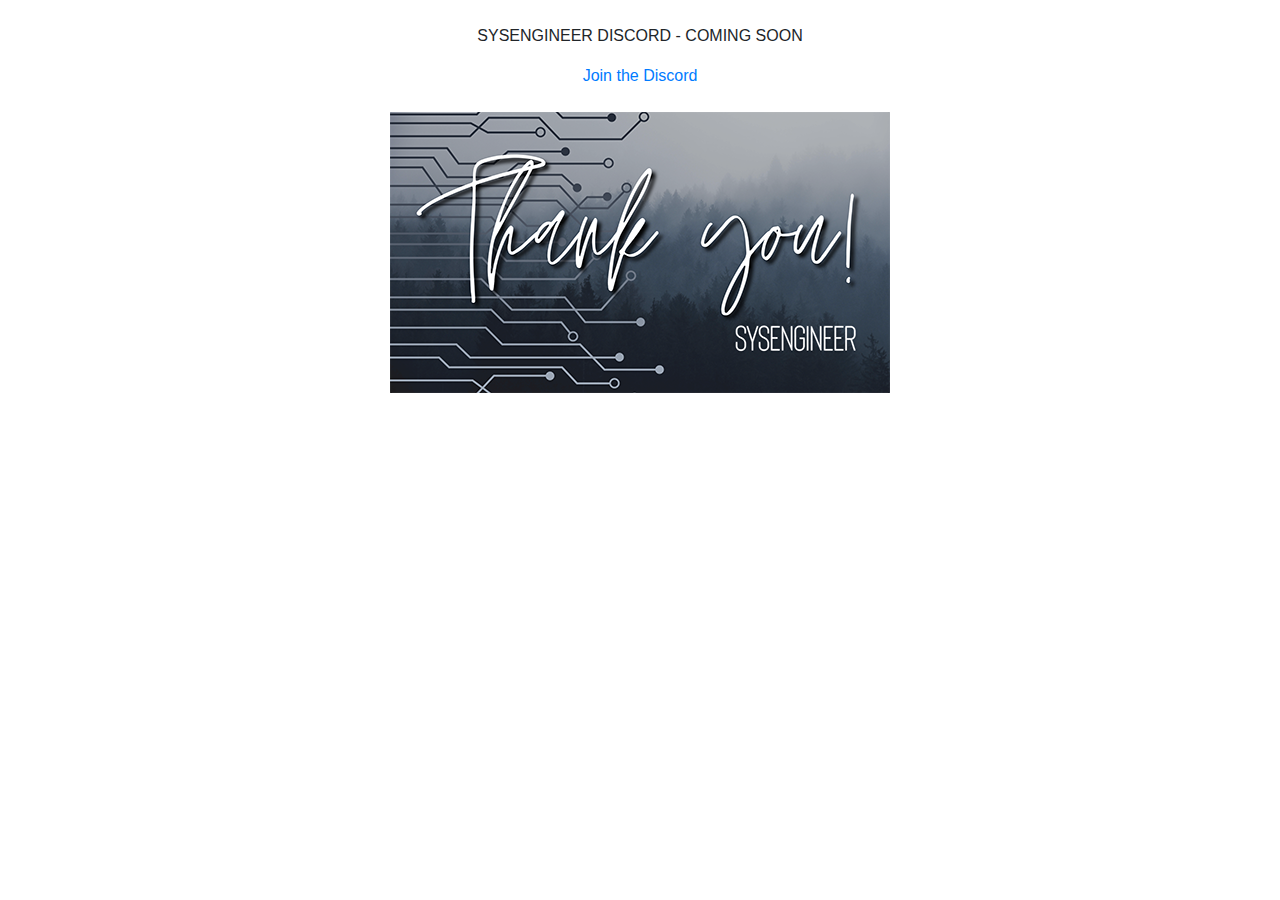
==== index.html @ 19c40f6c "Coming soon page" ====
<!doctype html>
<html lang="en">
  <head>
    <!-- Required meta tags -->
    <meta charset="utf-8">
    <meta name="viewport" content="width=device-width, initial-scale=1, shrink-to-fit=no">

    <!-- Bootstrap CSS -->
    <link rel="stylesheet" href="https://cdn.jsdelivr.net/npm/bootstrap@4.3.1/dist/css/bootstrap.min.css" integrity="sha384-ggOyR0iXCbMQv3Xipma34MD+dH/1fQ784/j6cY/iJTQUOhcWr7x9JvoRxT2MZw1T" crossorigin="anonymous">

    <title>Sysengineer</title>
  </head>
  <body>
    <div class="container">
        <center>
            <br>
      <p>SYSENGINEER DISCORD - COMING SOON</p> 

      <a href="https://discord.gg/RRQqWKDDeR">Join the Discord</a>
      <br> 
      <br>
      <img class="img-fluid"src="images/1.png" alt="sysengineer"/></center>

    </div>
    <!-- Optional JavaScript -->
    <!-- jQuery first, then Popper.js, then Bootstrap JS -->
    <script src="https://code.jquery.com/jquery-3.3.1.slim.min.js" integrity="sha384-q8i/X+965DzO0rT7abK41JStQIAqVgRVzpbzo5smXKp4YfRvH+8abtTE1Pi6jizo" crossorigin="anonymous"></script>
    <script src="https://cdn.jsdelivr.net/npm/popper.js@1.14.7/dist/umd/popper.min.js" integrity="sha384-UO2eT0CpHqdSJQ6hJty5KVphtPhzWj9WO1clHTMGa3JDZwrnQq4sF86dIHNDz0W1" crossorigin="anonymous"></script>
    <script src="https://cdn.jsdelivr.net/npm/bootstrap@4.3.1/dist/js/bootstrap.min.js" integrity="sha384-JjSmVgyd0p3pXB1rRibZUAYoIIy6OrQ6VrjIEaFf/nJGzIxFDsf4x0xIM+B07jRM" crossorigin="anonymous"></script>
  </body>
</html>
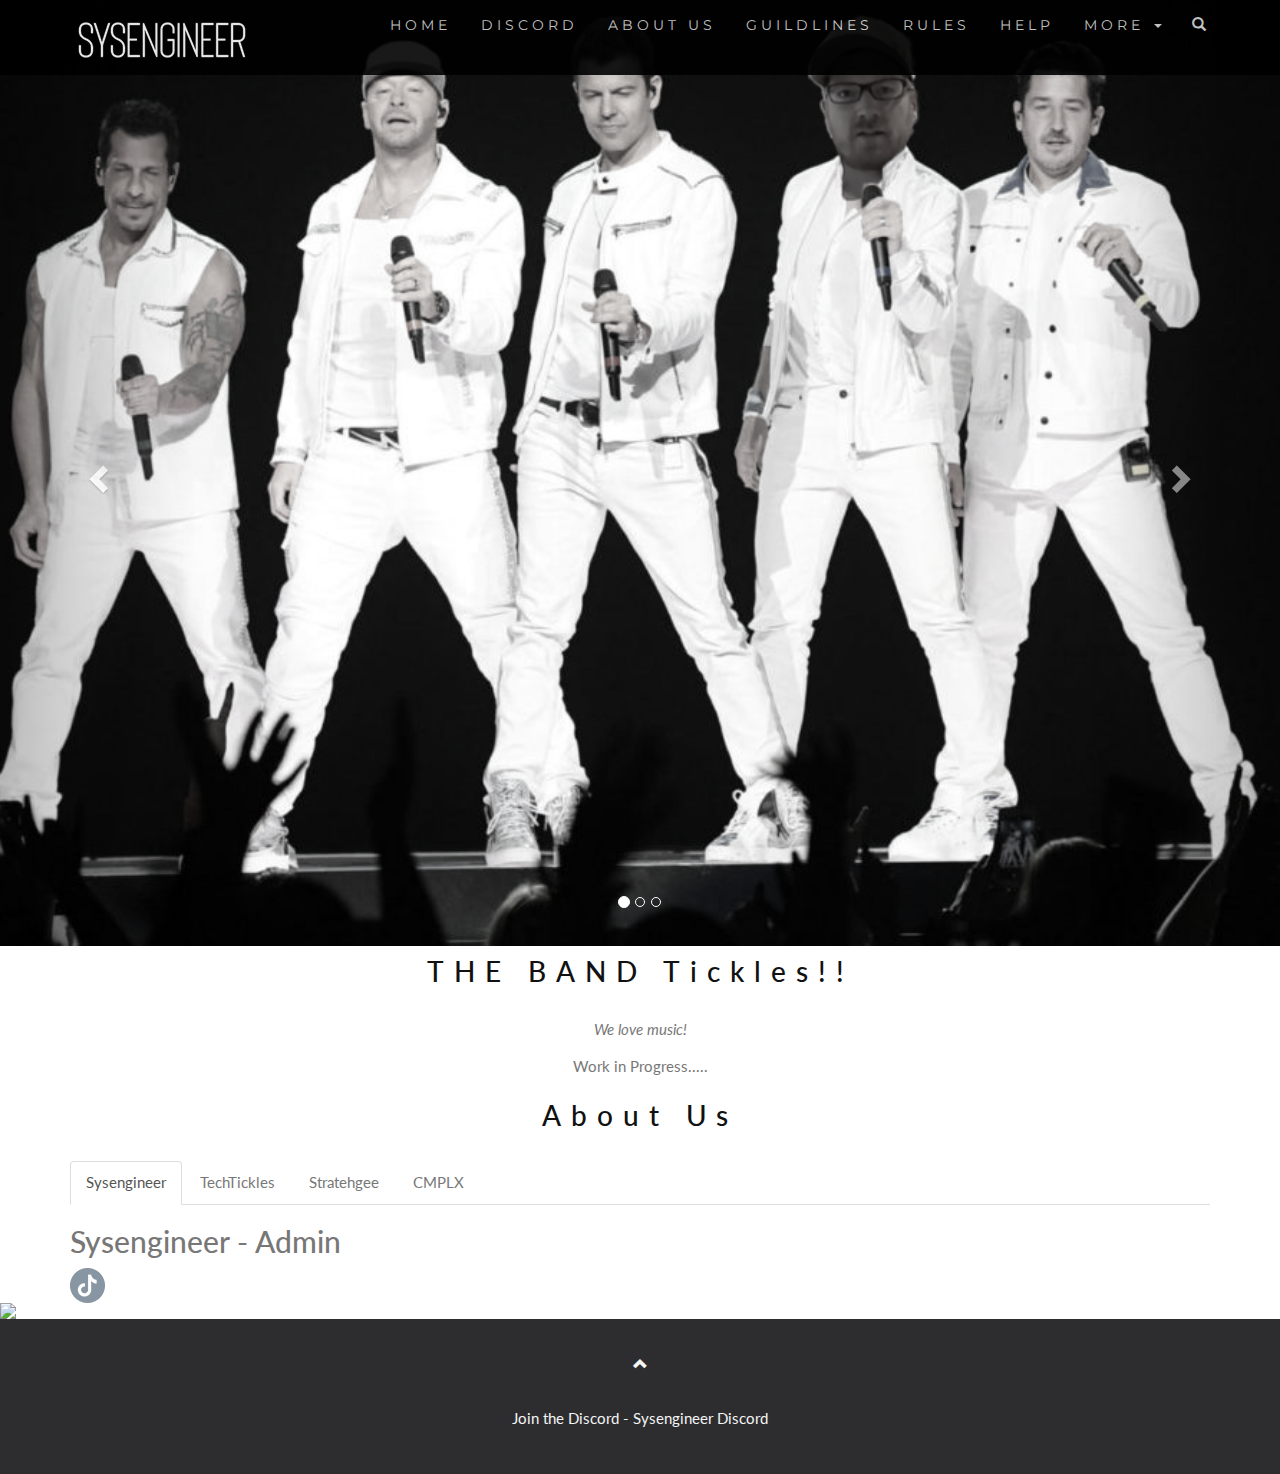
==== commit dfab9fc0: "Updates" ====
--- a/index.html
+++ b/index.html
@@ -1,31 +1,190 @@
-<!doctype html>
+<!DOCTYPE html>
 <html lang="en">
-  <head>
-    <!-- Required meta tags -->
-    <meta charset="utf-8">
-    <meta name="viewport" content="width=device-width, initial-scale=1, shrink-to-fit=no">
+<head>
+  <title>Bootstrap Theme The Band</title>
+  <meta charset="utf-8">
+  <meta name="viewport" content="width=device-width, initial-scale=1">
+  <link rel="stylesheet" href="https://maxcdn.bootstrapcdn.com/bootstrap/3.4.1/css/bootstrap.min.css">
+<link rel="stylesheet" href="site.css"/>
 
-    <!-- Bootstrap CSS -->
-    <link rel="stylesheet" href="https://cdn.jsdelivr.net/npm/bootstrap@4.3.1/dist/css/bootstrap.min.css" integrity="sha384-ggOyR0iXCbMQv3Xipma34MD+dH/1fQ784/j6cY/iJTQUOhcWr7x9JvoRxT2MZw1T" crossorigin="anonymous">
+  <link href="https://fonts.googleapis.com/css?family=Lato" rel="stylesheet" type="text/css">
+  <link href="https://fonts.googleapis.com/css?family=Montserrat" rel="stylesheet" type="text/css">
+  <script src="https://ajax.googleapis.com/ajax/libs/jquery/3.6.0/jquery.min.js"></script>
+  <script src="https://maxcdn.bootstrapcdn.com/bootstrap/3.4.1/js/bootstrap.min.js"></script>
+  <style>
+  
+  </style>
+</head>
+<body id="myPage" data-spy="scroll" data-target=".navbar" data-offset="50">
 
-    <title>Sysengineer</title>
-  </head>
-  <body>
-    <div class="container">
-        <center>
-            <br>
-      <p>SYSENGINEER DISCORD - COMING SOON</p> 
+<nav class="navbar navbar-default navbar-fixed-top ">
+  <div class="container">
+    <div class="navbar-header">
+      <button type="button" class="navbar-toggle" data-toggle="collapse" data-target="#myNavbar">
+        <span class="icon-bar"></span>
+        <span class="icon-bar"></span>
+        <span class="icon-bar"></span>                        
+      </button>
+      <a class="navbar-brand" href="index.html"><img alt="sysengineer logo" class="img-fluid" src="images/logo.png"/></a>
+    </div>
+    <div class="collapse navbar-collapse" id="myNavbar">
+      <ul class="nav navbar-nav navbar-right">
+        <li><a href="index.html">HOME</a></li>
+        <li><a href="https://discord.gg/RRQqWKDDeR">Discord</a></li>
+        <li><a href="#contact">About Us</a></li>
+        <li><a href="">Guildlines</a></li>
+        <li><a href="">Rules</a></li>
+        <li><a href="">Help</a></li>
 
-      <a href="https://discord.gg/RRQqWKDDeR">Join the Discord</a>
-      <br> 
-      <br>
-      <img class="img-fluid"src="images/1.png" alt="sysengineer"/></center>
+
+        <li class="dropdown">
+          <a class="dropdown-toggle" data-toggle="dropdown" href="#">MORE
+          <span class="caret"></span></a>
+          <ul class="dropdown-menu">
+            <li><a href="#">Merchandise</a></li>
+            <li><a href="#">Extras</a></li>
+            <li><a href="#">Media</a></li> 
+          </ul>
+        </li>
+        <li><a href="#"><span class="glyphicon glyphicon-search"></span></a></li>
+      </ul>
+    </div>
+  </div>
+</nav>
+
+<div id="myCarousel" class="carousel slide" data-ride="carousel">
+    <!-- Indicators -->
+    <ol class="carousel-indicators">
+      <li data-target="#myCarousel" data-slide-to="0" class="active"></li>
+      <li data-target="#myCarousel" data-slide-to="1"></li>
+      <li data-target="#myCarousel" data-slide-to="2"></li>
+    </ol>
+
+    <!-- Wrapper for slides -->
+    <div class="carousel-inner" role="listbox">
+      <div class="item active">
+        <img src="images/techtickles.png" alt="Tech Tickles" width="1200" height="700">
+        <div class="carousel-caption">
+
+        </div>      
+      </div>
+
+      <div class="item">
+        <img src="images/techtickles.png" alt="Tech Tickles" width="1200" height="700">
+        <div class="carousel-caption">
+
+        </div>      
+      </div>
+    
+      <div class="item">
+        <img src="images/techtickles.png" alt="Tech Tickles" width="1200" height="700">
+        <div class="carousel-caption">
+
+        </div>      
+      </div>
+    </div>
+
+    <!-- Left and right controls -->
+    <a class="left carousel-control" href="#myCarousel" role="button" data-slide="prev">
+      <span class="glyphicon glyphicon-chevron-left" aria-hidden="true"></span>
+      <span class="sr-only">Previous</span>
+    </a>
+    <a class="right carousel-control" href="#myCarousel" role="button" data-slide="next">
+      <span class="glyphicon glyphicon-chevron-right" aria-hidden="true"></span>
+      <span class="sr-only">Next</span>
+    </a>
+</div>
+
+<!-- Container (The Band Section) -->
+<div id="band" class="container text-center">
+  <h3>THE BAND Tickles!!</h3>
+  <p><em>We love music!</em></p>
+ <p>Work in Progress.....</p>
+
+
+</div>
+
+
+
+<!-- Container (Contact Section) -->
+<div id="contact" class="container">
+
+  <h3 class="text-center">About Us</h3>  
+  <ul class="nav nav-tabs">
+    <li class="active"><a data-toggle="tab" href="#home">Sysengineer</a></li>
+    <li><a data-toggle="tab" href="#menu1">TechTickles</a></li>
+    <li><a data-toggle="tab" href="#menu2">Stratehgee</a></li>
+    <li><a data-toggle="tab" href="#menu3">CMPLX</a></li>
+
+    
+  </ul>
+
+  <div class="tab-content">
+    <div id="home" class="tab-pane fade in active">
+      <h2>Sysengineer - Admin</h2>
+      <a href="https://www.tiktok.com/@sysengineer"><img class="staff" alt="tiktok" src="images/tiktok.png"></a>
 
     </div>
-    <!-- Optional JavaScript -->
-    <!-- jQuery first, then Popper.js, then Bootstrap JS -->
-    <script src="https://code.jquery.com/jquery-3.3.1.slim.min.js" integrity="sha384-q8i/X+965DzO0rT7abK41JStQIAqVgRVzpbzo5smXKp4YfRvH+8abtTE1Pi6jizo" crossorigin="anonymous"></script>
-    <script src="https://cdn.jsdelivr.net/npm/popper.js@1.14.7/dist/umd/popper.min.js" integrity="sha384-UO2eT0CpHqdSJQ6hJty5KVphtPhzWj9WO1clHTMGa3JDZwrnQq4sF86dIHNDz0W1" crossorigin="anonymous"></script>
-    <script src="https://cdn.jsdelivr.net/npm/bootstrap@4.3.1/dist/js/bootstrap.min.js" integrity="sha384-JjSmVgyd0p3pXB1rRibZUAYoIIy6OrQ6VrjIEaFf/nJGzIxFDsf4x0xIM+B07jRM" crossorigin="anonymous"></script>
-  </body>
-</html>+    <div id="menu1" class="tab-pane fade">
+      <h2>Tech Tickles - Admin</h2>
+      
+      <a href="https://www.tiktok.com/@tech_tickles"><img class="staff" alt="tiktok" src="images/tiktok.png"></a>
+    </div>
+    <div id="menu2" class="tab-pane fade">
+      <h2>Stratehgee - Mod</h2>
+      <a href="https://www.tiktok.com/@stratehgee"><img class="staff" alt="tiktok" src="images/tiktok.png"></a>
+
+    </div>
+    <div id="menu3" class="tab-pane fade">
+      <h2>Cmplx - Mod</h2>
+      <a href="https://www.tiktok.com/@cmplx_fl"><img class="staff" alt="tiktok" src="images/tiktok.png"></a>
+
+
+    </div>
+  </div>
+</div>
+
+<!-- Image of location/map -->
+<img src="map.jpg" class="img-responsive" style="width:100%">
+
+<!-- Footer -->
+<footer class="text-center">
+  <a class="up-arrow" href="#myPage" data-toggle="tooltip" title="TO TOP">
+    <span class="glyphicon glyphicon-chevron-up"></span>
+  </a><br><br>
+  <p>Join the Discord - <a href="https://discord.gg/RRQqWKDDeR" data-toggle="tooltip" >Sysengineer Discord</a></p> 
+</footer>
+
+<script>
+$(document).ready(function(){
+  // Initialize Tooltip
+  $('[data-toggle="tooltip"]').tooltip(); 
+  
+  // Add smooth scrolling to all links in navbar + footer link
+  $(".navbar a, footer a[href='#myPage']").on('click', function(event) {
+
+    // Make sure this.hash has a value before overriding default behavior
+    if (this.hash !== "") {
+
+      // Prevent default anchor click behavior
+      event.preventDefault();
+
+      // Store hash
+      var hash = this.hash;
+
+      // Using jQuery's animate() method to add smooth page scroll
+      // The optional number (900) specifies the number of milliseconds it takes to scroll to the specified area
+      $('html, body').animate({
+        scrollTop: $(hash).offset().top
+      }, 900, function(){
+   
+        // Add hash (#) to URL when done scrolling (default click behavior)
+        window.location.hash = hash;
+      });
+    } // End if
+  });
+})
+</script>
+
+</body>
+</html>
--- a/site.css
+++ b/site.css
@@ -0,0 +1,161 @@
+body {
+    font: 400 15px/1.8 Lato, sans-serif;
+    color: #777;
+  }
+  h3, h4 {
+    margin: 10px 0 30px 0;
+    letter-spacing: 10px;      
+    font-size: 28px;
+    color: #111;
+  }
+
+  .person {
+    border: 10px solid transparent;
+    margin-bottom: 25px;
+    width: 80%;
+    height: 80%;
+    opacity: 0.7;
+  }
+  .person:hover {
+    border-color: #f1f1f1;
+  }
+  .carousel-inner img {
+    -webkit-filter: grayscale(90%);
+    filter: grayscale(90%); /* make all photos black and white */ 
+    width: 100%; /* Set width to 100% */
+    margin: auto;
+  }
+  .carousel-caption h3 {
+    color: #fff !important;
+  }
+  @media (max-width: 600px) {
+    .carousel-caption {
+      display: none; /* Hide the carousel text when the screen is less than 600 pixels wide */
+    }
+  }
+  .bg-1 {
+    background: #2d2d30;
+    color: #bdbdbd;
+  }
+  .bg-1 h3 {color: #fff;}
+  .bg-1 p {font-style: italic;}
+  .list-group-item:first-child {
+    border-top-right-radius: 0;
+    border-top-left-radius: 0;
+  }
+  .list-group-item:last-child {
+    border-bottom-right-radius: 0;
+    border-bottom-left-radius: 0;
+  }
+  .thumbnail {
+    padding: 0 0 15px 0;
+    border: none;
+    border-radius: 0;
+  }
+  .thumbnail p {
+    margin-top: 15px;
+    color: #555;
+  }
+  .btn {
+    padding: 10px 20px;
+    background-color: #333;
+    color: #f1f1f1;
+    border-radius: 0;
+    transition: .2s;
+  }
+  .btn:hover, .btn:focus {
+    border: 1px solid #333;
+    background-color: #fff;
+    color: #000;
+  }
+  .modal-header, h4, .close {
+    background-color: #333;
+    color: #fff !important;
+    text-align: center;
+    font-size: 30px;
+  }
+  .modal-header, .modal-body {
+    padding: 40px 50px;
+  }
+  .nav-tabs li a {
+    color: #777;
+    padding-top:10px;
+  }
+
+  .navbar {
+    font-family: Montserrat, sans-serif;
+    margin-bottom: 0;
+    background-color: #000;
+    border: 0;
+    font-size: 11px !important;
+    letter-spacing: 4px;
+    opacity: 0.9;
+    height:75px;
+  }
+  .navbar li a, .navbar .navbar-brand { 
+    color: #d5d5d5 !important;
+    text-transform: uppercase;
+    font-size:14px;
+  }
+  .navbar-nav li a:hover {
+    color: #fff !important;
+  }
+  .navbar-nav li.active a {
+    color: #fff !important;
+    background-color: #535d68 !important;
+  }
+  .navbar-default .navbar-toggle {
+    border-color: transparent;
+  }
+
+  @media (max-width: 600px) {
+    
+    .navbar-nav {
+        background-color:white;
+
+    }
+    .navbar li a, .navbar .navbar-brand { 
+        color: #000 !important;
+        border:none;
+      }
+    .navbar-nav li a:hover {
+        color: #000 !important;
+
+      }
+  }
+
+
+
+  .staff:hover {
+    -webkit-filter: invert(100%);
+    filter: invert(100%);
+  }
+
+  .open .dropdown-toggle {
+    color: #fff;
+    background-color: #555 !important;
+  }
+  .dropdown-menu li a {
+    color: #000 !important;
+  }
+  .dropdown-menu li a:hover {
+    background-color:#8896a4 !important;
+  }
+  footer {
+    background-color: #2d2d30;
+    color: #f5f5f5;
+    padding: 32px;
+  }
+  footer a {
+    color: #f5f5f5;
+  }
+  footer a:hover {
+    color: #777;
+    text-decoration: none;
+  }  
+  .form-control {
+    border-radius: 0;
+  }
+  textarea {
+    resize: none;
+  }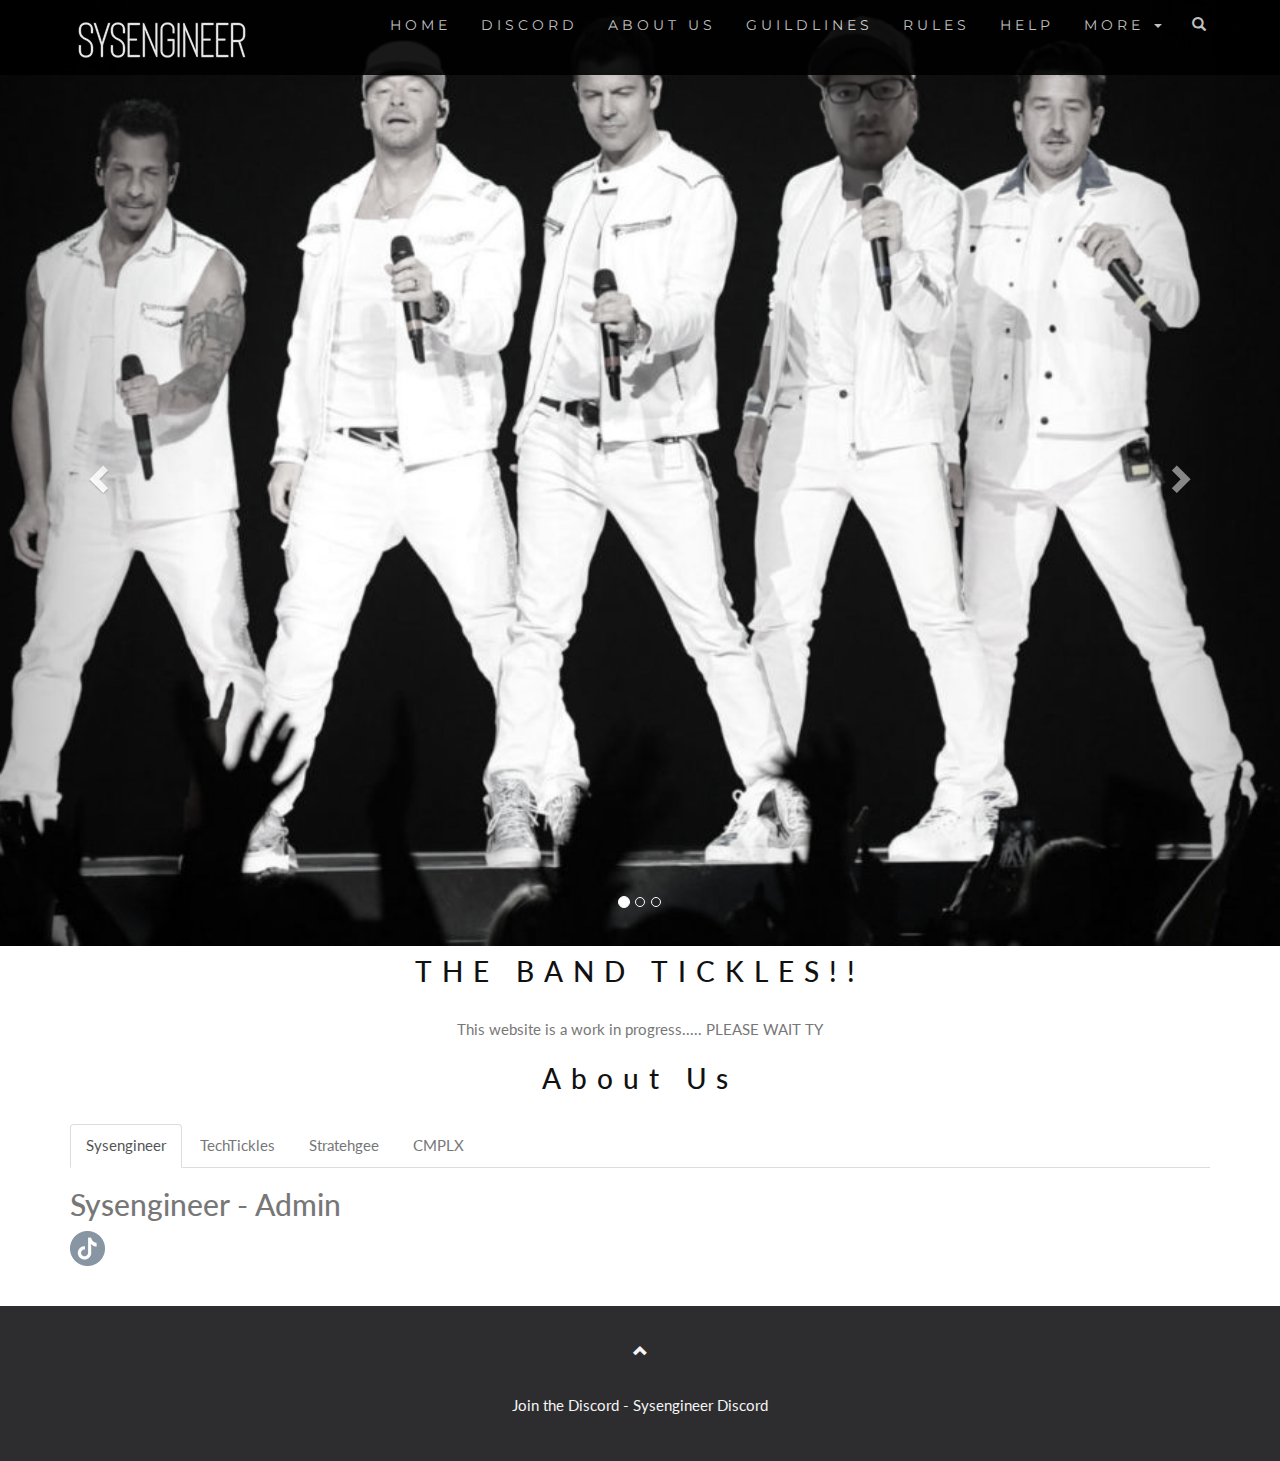
==== commit 8eceaa88: "Update index.html" ====
--- a/index.html
+++ b/index.html
@@ -1,7 +1,7 @@
 <!DOCTYPE html>
 <html lang="en">
 <head>
-  <title>Bootstrap Theme The Band</title>
+  <title>Sysengineer Discord</title>
   <meta charset="utf-8">
   <meta name="viewport" content="width=device-width, initial-scale=1">
   <link rel="stylesheet" href="https://maxcdn.bootstrapcdn.com/bootstrap/3.4.1/css/bootstrap.min.css">
@@ -97,9 +97,8 @@
 
 <!-- Container (The Band Section) -->
 <div id="band" class="container text-center">
-  <h3>THE BAND Tickles!!</h3>
-  <p><em>We love music!</em></p>
- <p>Work in Progress.....</p>
+  <h3>THE BAND TICKLES!!</h3>
+ <p>This website is a work in progress..... PLEASE WAIT TY</p>
 
 
 </div>
@@ -107,7 +106,7 @@
 
 
 <!-- Container (Contact Section) -->
-<div id="contact" class="container">
+<div id="contact" class="container" style="padding-bottom:40px;">
 
   <h3 class="text-center">About Us</h3>  
   <ul class="nav nav-tabs">
@@ -144,8 +143,6 @@
   </div>
 </div>
 
-<!-- Image of location/map -->
-<img src="map.jpg" class="img-responsive" style="width:100%">
 
 <!-- Footer -->
 <footer class="text-center">
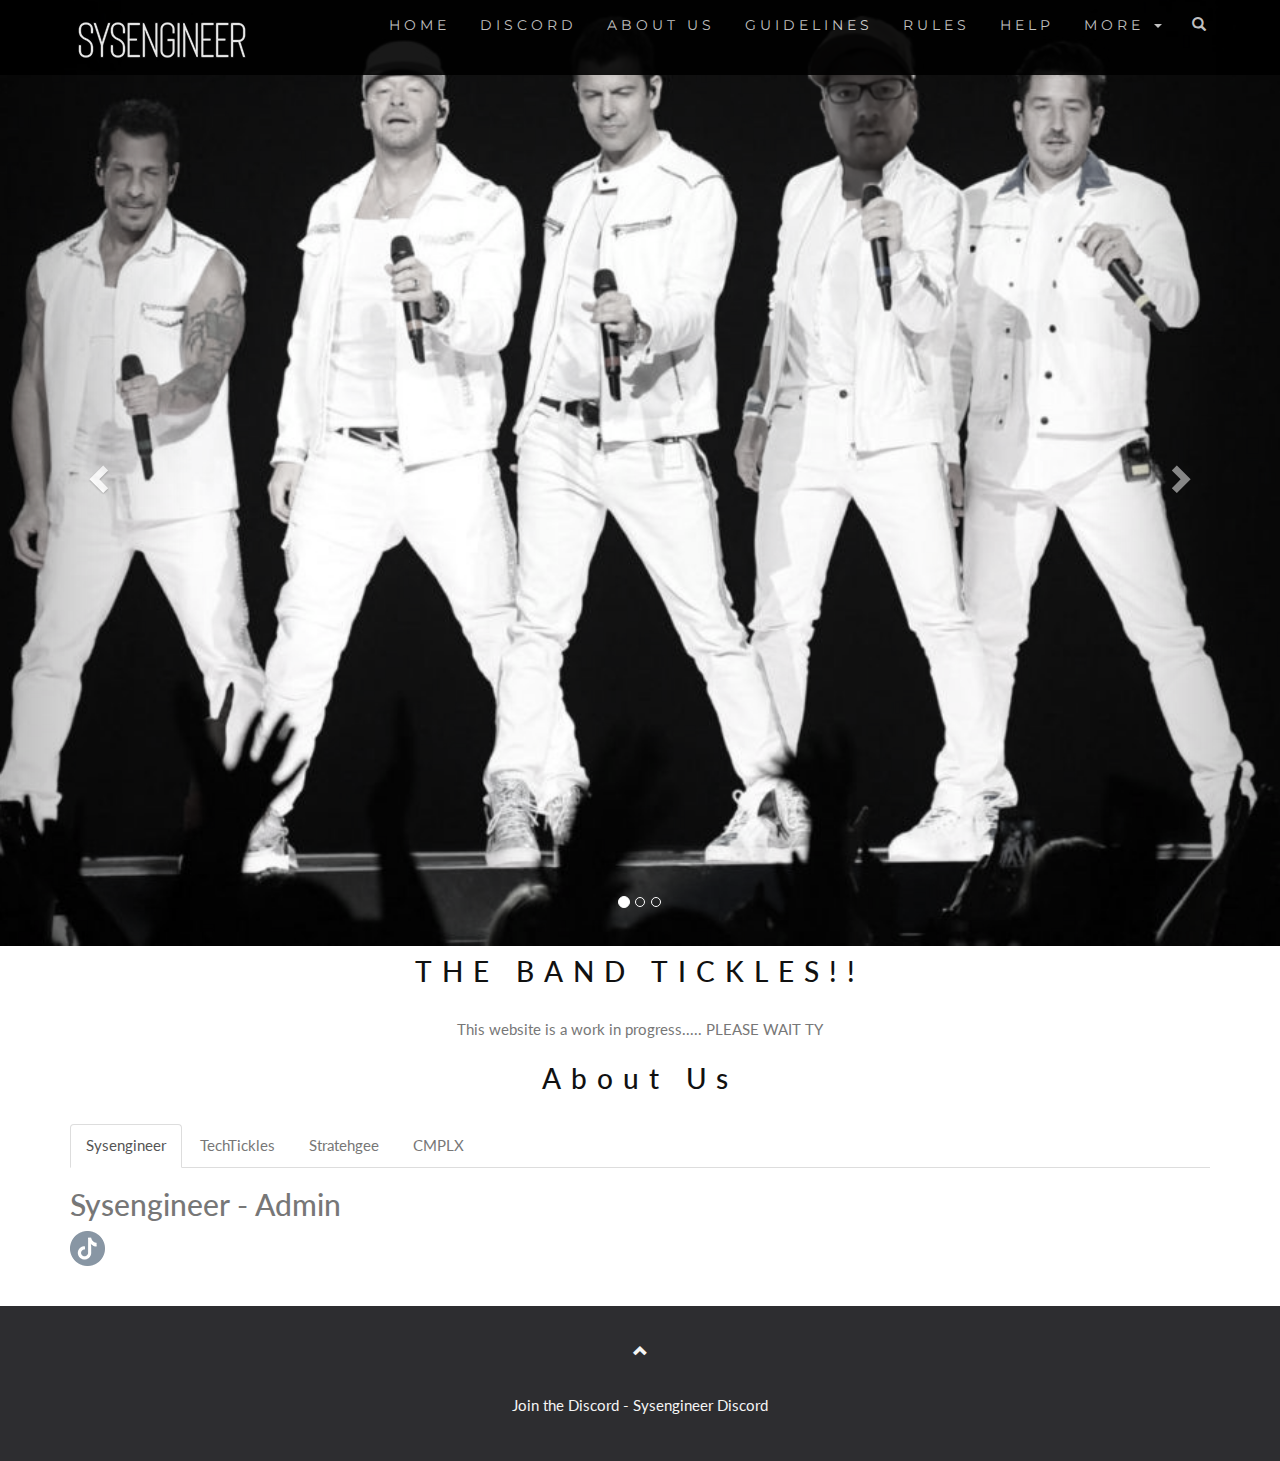
==== commit eb9d0274: "Update index.html" ====
--- a/index.html
+++ b/index.html
@@ -32,7 +32,7 @@
         <li><a href="index.html">HOME</a></li>
         <li><a href="https://discord.gg/RRQqWKDDeR">Discord</a></li>
         <li><a href="#contact">About Us</a></li>
-        <li><a href="">Guildlines</a></li>
+        <li><a href="">Guidelines</a></li>
         <li><a href="">Rules</a></li>
         <li><a href="">Help</a></li>
 
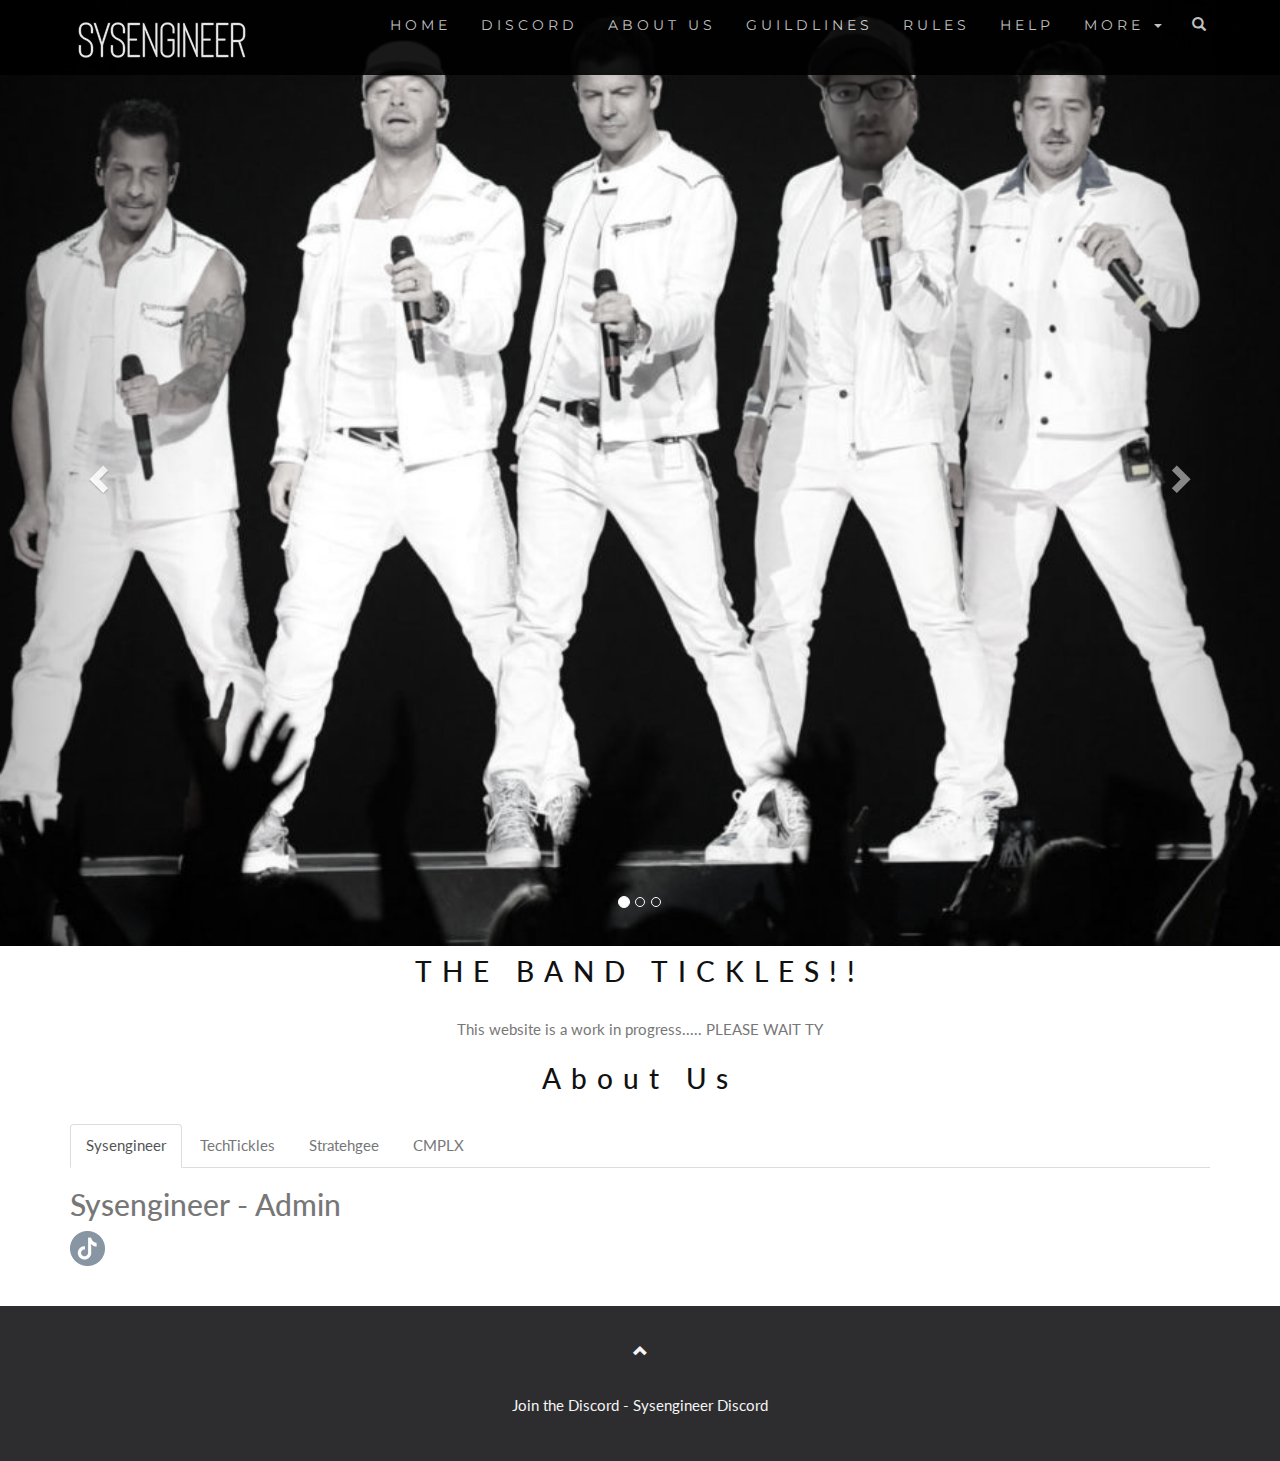
==== commit 53094d12: "index.html social links" ====
--- a/index.html
+++ b/index.html
@@ -30,9 +30,9 @@
     <div class="collapse navbar-collapse" id="myNavbar">
       <ul class="nav navbar-nav navbar-right">
         <li><a href="index.html">HOME</a></li>
-        <li><a href="https://discord.gg/RRQqWKDDeR">Discord</a></li>
+        <li><a href="https://discord.gg/RRQqWKDDeR" target="_blank">Discord</a></li>
         <li><a href="#contact">About Us</a></li>
-        <li><a href="">Guidelines</a></li>
+        <li><a href="">Guildlines</a></li>
         <li><a href="">Rules</a></li>
         <li><a href="">Help</a></li>
 
@@ -121,22 +121,22 @@
   <div class="tab-content">
     <div id="home" class="tab-pane fade in active">
       <h2>Sysengineer - Admin</h2>
-      <a href="https://www.tiktok.com/@sysengineer"><img class="staff" alt="tiktok" src="images/tiktok.png"></a>
+      <a href="https://www.tiktok.com/@sysengineer" target="_blank"><img class="staff" alt="tiktok" src="images/tiktok.png"></a>
 
     </div>
     <div id="menu1" class="tab-pane fade">
       <h2>Tech Tickles - Admin</h2>
       
-      <a href="https://www.tiktok.com/@tech_tickles"><img class="staff" alt="tiktok" src="images/tiktok.png"></a>
+      <a href="https://www.tiktok.com/@tech_tickles" target="_blank"><img class="staff" alt="tiktok" src="images/tiktok.png"></a>
     </div>
     <div id="menu2" class="tab-pane fade">
       <h2>Stratehgee - Mod</h2>
-      <a href="https://www.tiktok.com/@stratehgee"><img class="staff" alt="tiktok" src="images/tiktok.png"></a>
+      <a href="https://www.tiktok.com/@stratehgee" target="_blank"><img class="staff" alt="tiktok" src="images/tiktok.png"></a>
 
     </div>
     <div id="menu3" class="tab-pane fade">
       <h2>Cmplx - Mod</h2>
-      <a href="https://www.tiktok.com/@cmplx_fl"><img class="staff" alt="tiktok" src="images/tiktok.png"></a>
+      <a href="https://www.tiktok.com/@cmplx_fl" target="_blank"><img class="staff" alt="tiktok" src="images/tiktok.png"></a>
 
 
     </div>
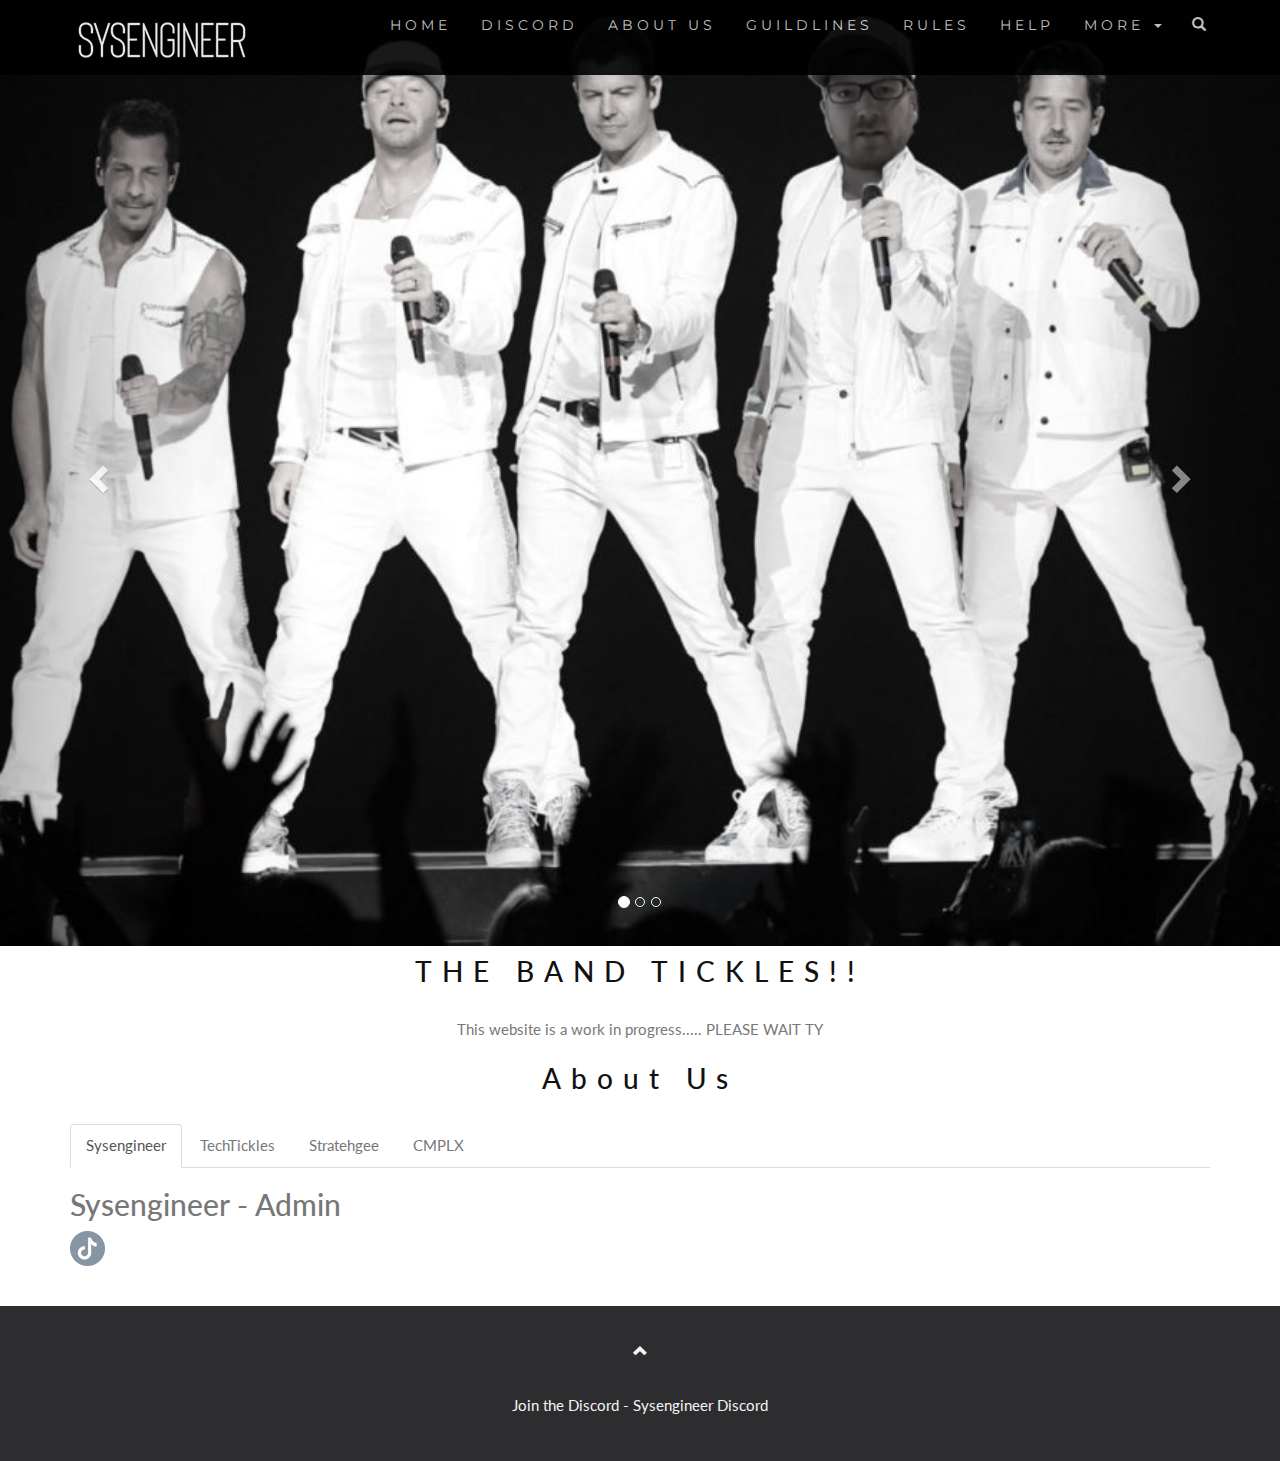
==== commit e7a78708: "Update index.html" ====
--- a/index.html
+++ b/index.html
@@ -30,7 +30,7 @@
     <div class="collapse navbar-collapse" id="myNavbar">
       <ul class="nav navbar-nav navbar-right">
         <li><a href="index.html">HOME</a></li>
-        <li><a href="https://discord.gg/RRQqWKDDeR" target="_blank">Discord</a></li>
+        <li><a href="https://discord.gg/RRQqWKDDeR">Discord</a></li>
         <li><a href="#contact">About Us</a></li>
         <li><a href="">Guildlines</a></li>
         <li><a href="">Rules</a></li>
@@ -41,7 +41,7 @@
           <a class="dropdown-toggle" data-toggle="dropdown" href="#">MORE
           <span class="caret"></span></a>
           <ul class="dropdown-menu">
-            <li><a href="#">Merchandise</a></li>
+            <li><a href="https://www.sysengineer.dev" target="blank">Merchandise</a></li>
             <li><a href="#">Extras</a></li>
             <li><a href="#">Media</a></li> 
           </ul>
@@ -121,22 +121,22 @@
   <div class="tab-content">
     <div id="home" class="tab-pane fade in active">
       <h2>Sysengineer - Admin</h2>
-      <a href="https://www.tiktok.com/@sysengineer" target="_blank"><img class="staff" alt="tiktok" src="images/tiktok.png"></a>
+      <a href="https://www.tiktok.com/@sysengineer"><img class="staff" alt="tiktok" src="images/tiktok.png"></a>
 
     </div>
     <div id="menu1" class="tab-pane fade">
       <h2>Tech Tickles - Admin</h2>
       
-      <a href="https://www.tiktok.com/@tech_tickles" target="_blank"><img class="staff" alt="tiktok" src="images/tiktok.png"></a>
+      <a href="https://www.tiktok.com/@tech_tickles"><img class="staff" alt="tiktok" src="images/tiktok.png"></a>
     </div>
     <div id="menu2" class="tab-pane fade">
       <h2>Stratehgee - Mod</h2>
-      <a href="https://www.tiktok.com/@stratehgee" target="_blank"><img class="staff" alt="tiktok" src="images/tiktok.png"></a>
+      <a href="https://www.tiktok.com/@stratehgee"><img class="staff" alt="tiktok" src="images/tiktok.png"></a>
 
     </div>
     <div id="menu3" class="tab-pane fade">
       <h2>Cmplx - Mod</h2>
-      <a href="https://www.tiktok.com/@cmplx_fl" target="_blank"><img class="staff" alt="tiktok" src="images/tiktok.png"></a>
+      <a href="https://www.tiktok.com/@cmplx_fl"><img class="staff" alt="tiktok" src="images/tiktok.png"></a>
 
 
     </div>
